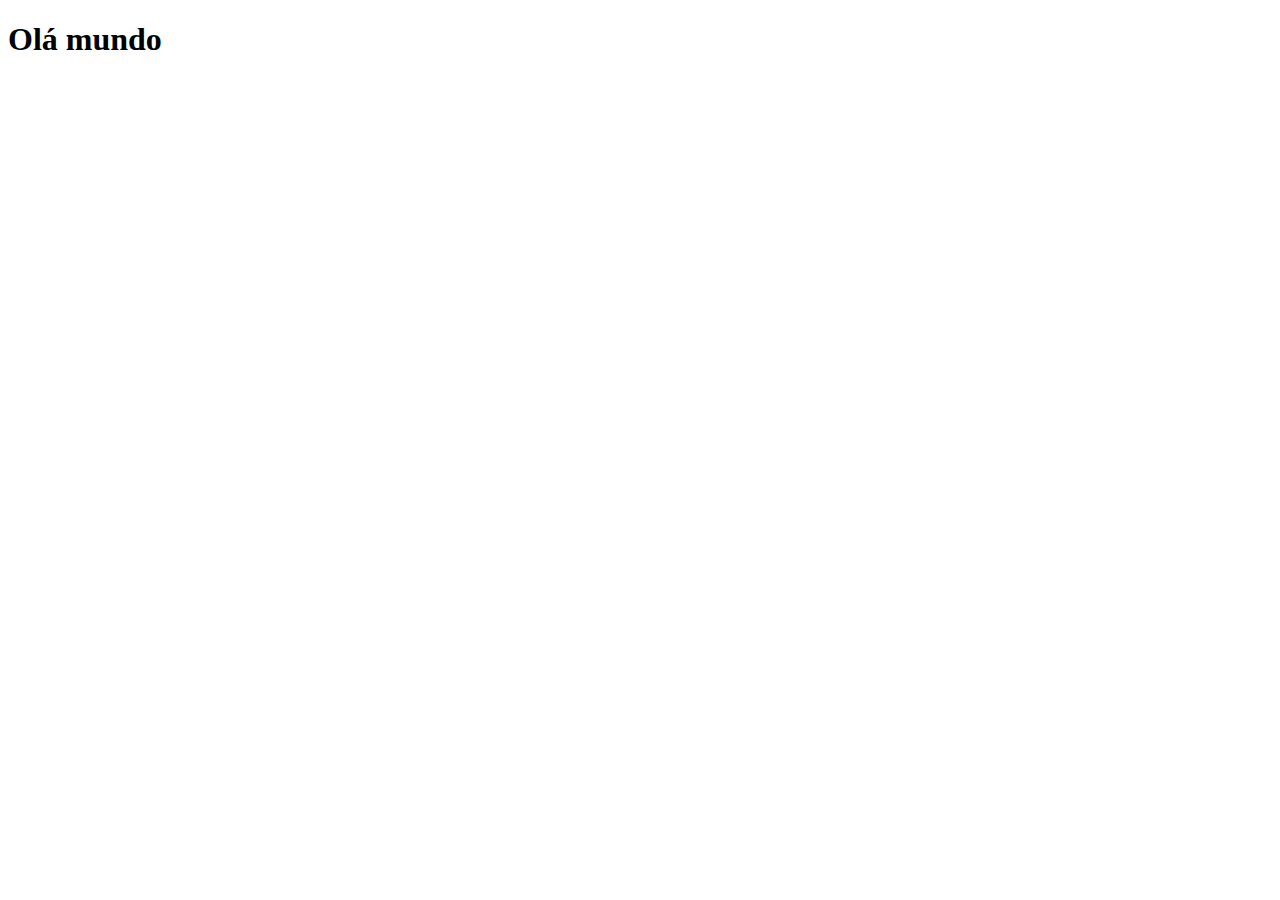
==== index.html @ 5e488d19 "atualizei o index" ====
<!DOCTYPE html>
<html lang="pt-br">
<head>
    <meta charset="UTF-8">
    <meta http-equiv="X-UA-Compatible" content="IE=edge">
    <meta name="viewport" content="width=device-width, initial-scale=1.0">
    <title>Projeto Redes Sociais</title>
    <link rel="shortcut icon" href="favicon.ico" type="image/x-icon">
</head>
<body>
    <h1>Olá mundo</h1>
</body>
</html>
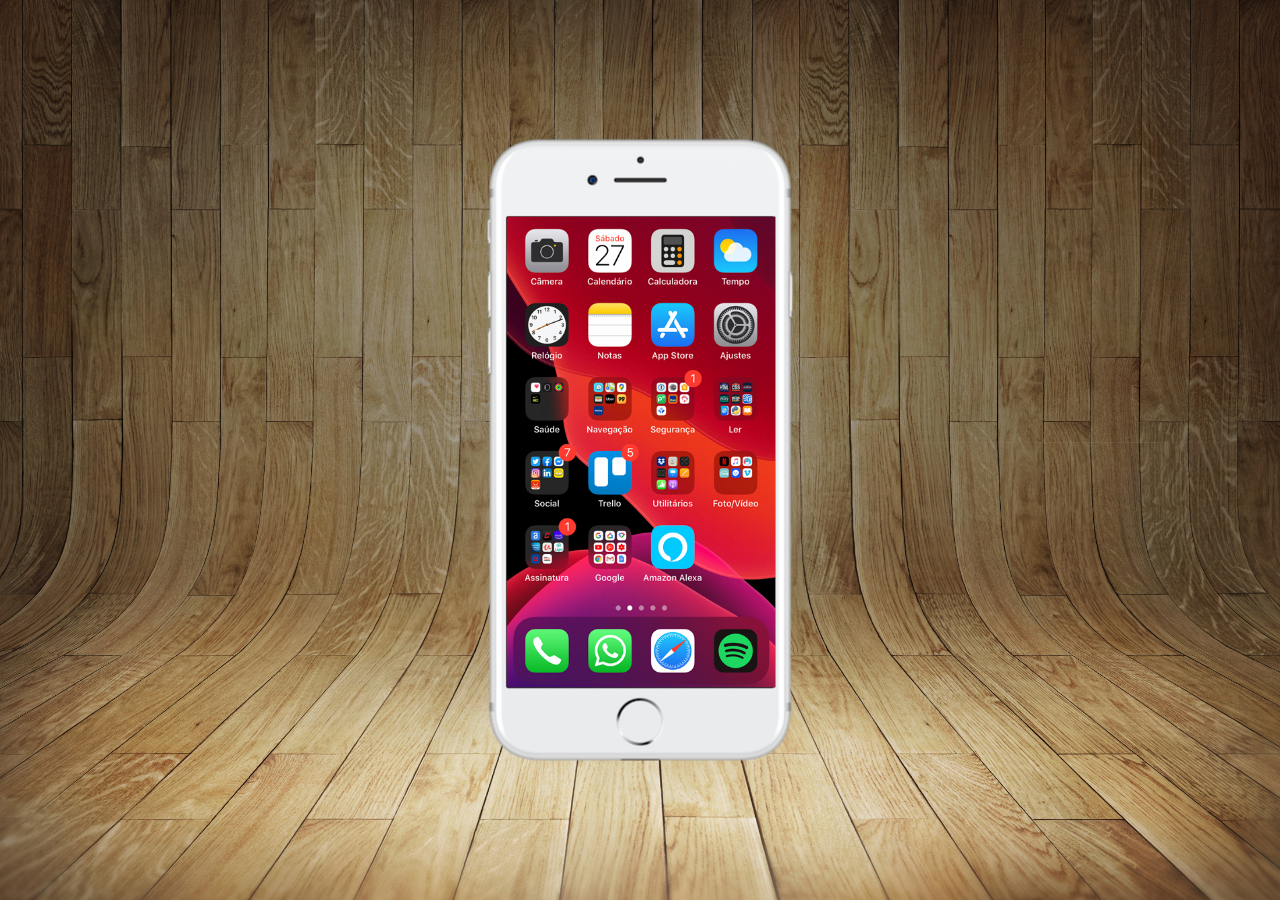
==== commit 23a94ffc: "criei a tela home" ====
--- a/index.html
+++ b/index.html
@@ -5,9 +5,17 @@
     <meta http-equiv="X-UA-Compatible" content="IE=edge">
     <meta name="viewport" content="width=device-width, initial-scale=1.0">
     <title>Projeto Redes Sociais</title>
-    <link rel="shortcut icon" href="favicon.ico" type="image/x-icon">
+    <link rel="shortcut icon" href="favicon.ico" type="image x-icon">
+    <link rel="stylesheet" href="estilos/style.css">
 </head>
 <body>
-    <h1>Olá mundo</h1>
+   <main>
+       <section id="telefone">
+         <iframe src="home.html" name="tela" id="tela" frameborder="0"></iframe>
+       </section>
+       <section id="redes sociais">
+
+       </section>
+   </main>
 </body>
 </html>--- a/estilos/style.css
+++ b/estilos/style.css
@@ -0,0 +1,44 @@
+@charset "UTF-8";
+
+* {
+    margin: 0px;
+    padding: 0px;
+    font-family: Arial, Helvetica, sans-serif;
+}
+
+html,body {
+    height: 100vh;
+    width: 100vw;
+    background-color: black;
+}
+
+main {
+    height: 100vh;
+    position: relative;
+   
+}
+
+body {
+    background: url('../imagens/fundo-madeira.jpg');
+    background-size: cover;
+    background-attachment: fixed;
+}
+
+section#telefone {
+    position: absolute;
+    top: 50%;
+    left: 50%;
+    transform: translate(-50%, -50%);
+
+    height: 627px;
+    width: 311px;
+    background: url('../imagens/frame-iphone.png') no-repeat;
+}
+
+iframe#tela {
+    position: relative;
+    top: 80px;
+    left: 22px;
+    width: 269px;
+    height: 471px;
+}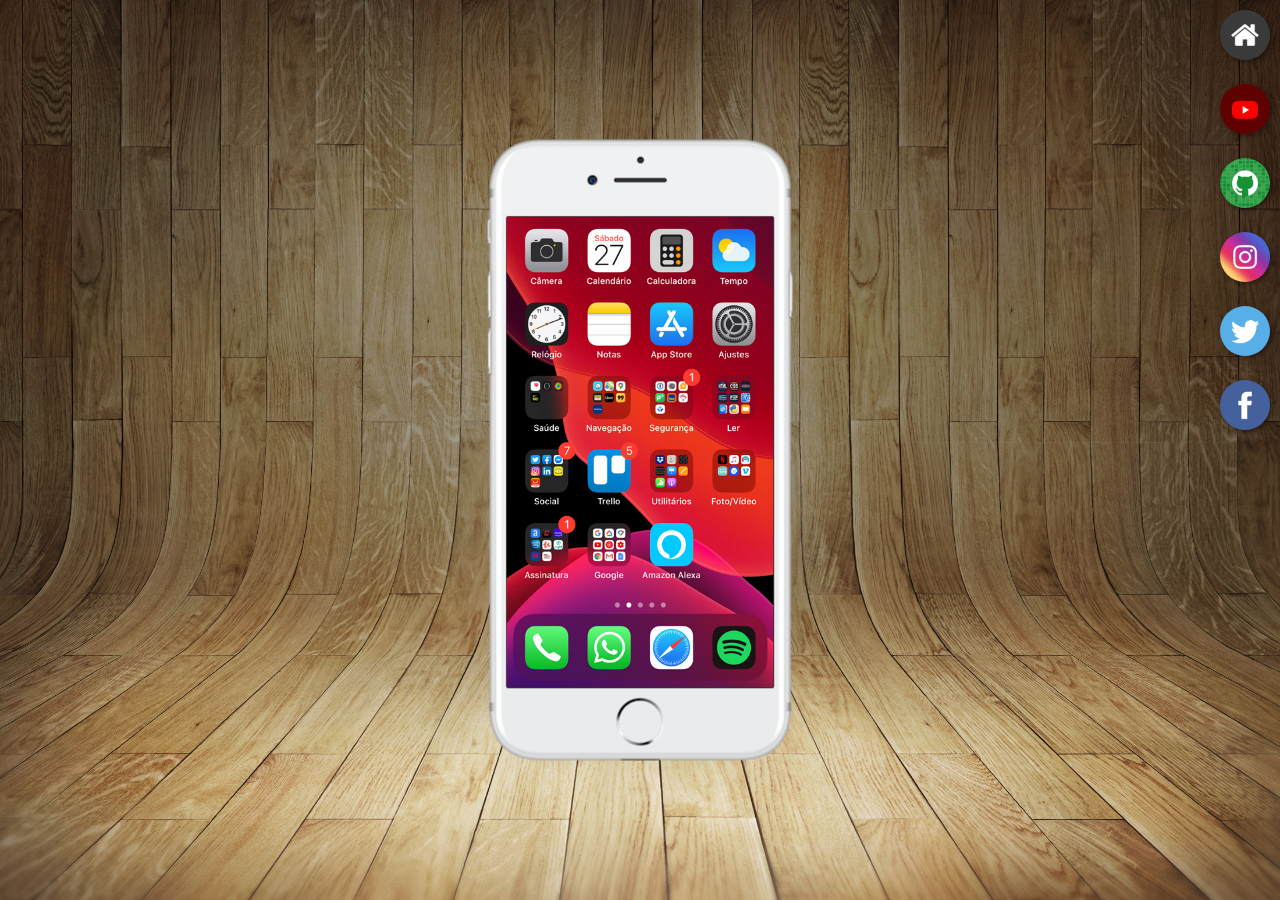
==== commit 21e6f69e: "atualizei" ====
--- a/index.html
+++ b/index.html
@@ -13,8 +13,16 @@
        <section id="telefone">
          <iframe src="home.html" name="tela" id="tela" frameborder="0"></iframe>
        </section>
-       <section id="redes sociais">
 
+       <section id="redes-sociais">
+        <a href="home.html" target="tela"><img src="imagens/logo-home.jpg" alt="home"></a><br>
+        <a href="youtube.html" target="tela"><img src="imagens/logo-youtube.jpg" alt="Youtube"></a><br>
+
+        <a href="github.html" target="tela"><img src="imagens/logo-github.jpg" alt="github"></a><br>
+
+        <a href="imagens/instagram.html" target="tela"><img src="imagens/logo-instagram.jpg" alt="instagram"></a><br>
+        <a href="#" target="tela"><img src="imagens/logo-twitter.jpg" alt="twitter"></a><br>
+        <a href="#" target="tela"><img src="imagens/logo-facebook.jpg" alt="facebook"></a><br>
        </section>
    </main>
 </body>
--- a/estilos/style.css
+++ b/estilos/style.css
@@ -39,6 +39,26 @@
     position: relative;
     top: 80px;
     left: 22px;
-    width: 269px;
+    width: 267px;
     height: 471px;
+}
+
+section#redes-sociais {
+        text-align: right;
+}
+
+section#redes-sociais img {
+    width: 50px;
+    margin: 10px;
+    border-radius: 50%;
+    box-shadow: 2px 2px 5px rgba(0, 0, 0, 0.425);
+    box-sizing: border-box;
+   
+} 
+
+section#redes-sociais img:hover {
+    border: 2px solid rgba(255, 255, 255, 0.521);
+    transform: translate(-3px, -3px);
+    box-shadow: 5px 5px 10px rgba(0, 0, 0, 0.719);
+    transition: transform .3s, boder 1s;
 }